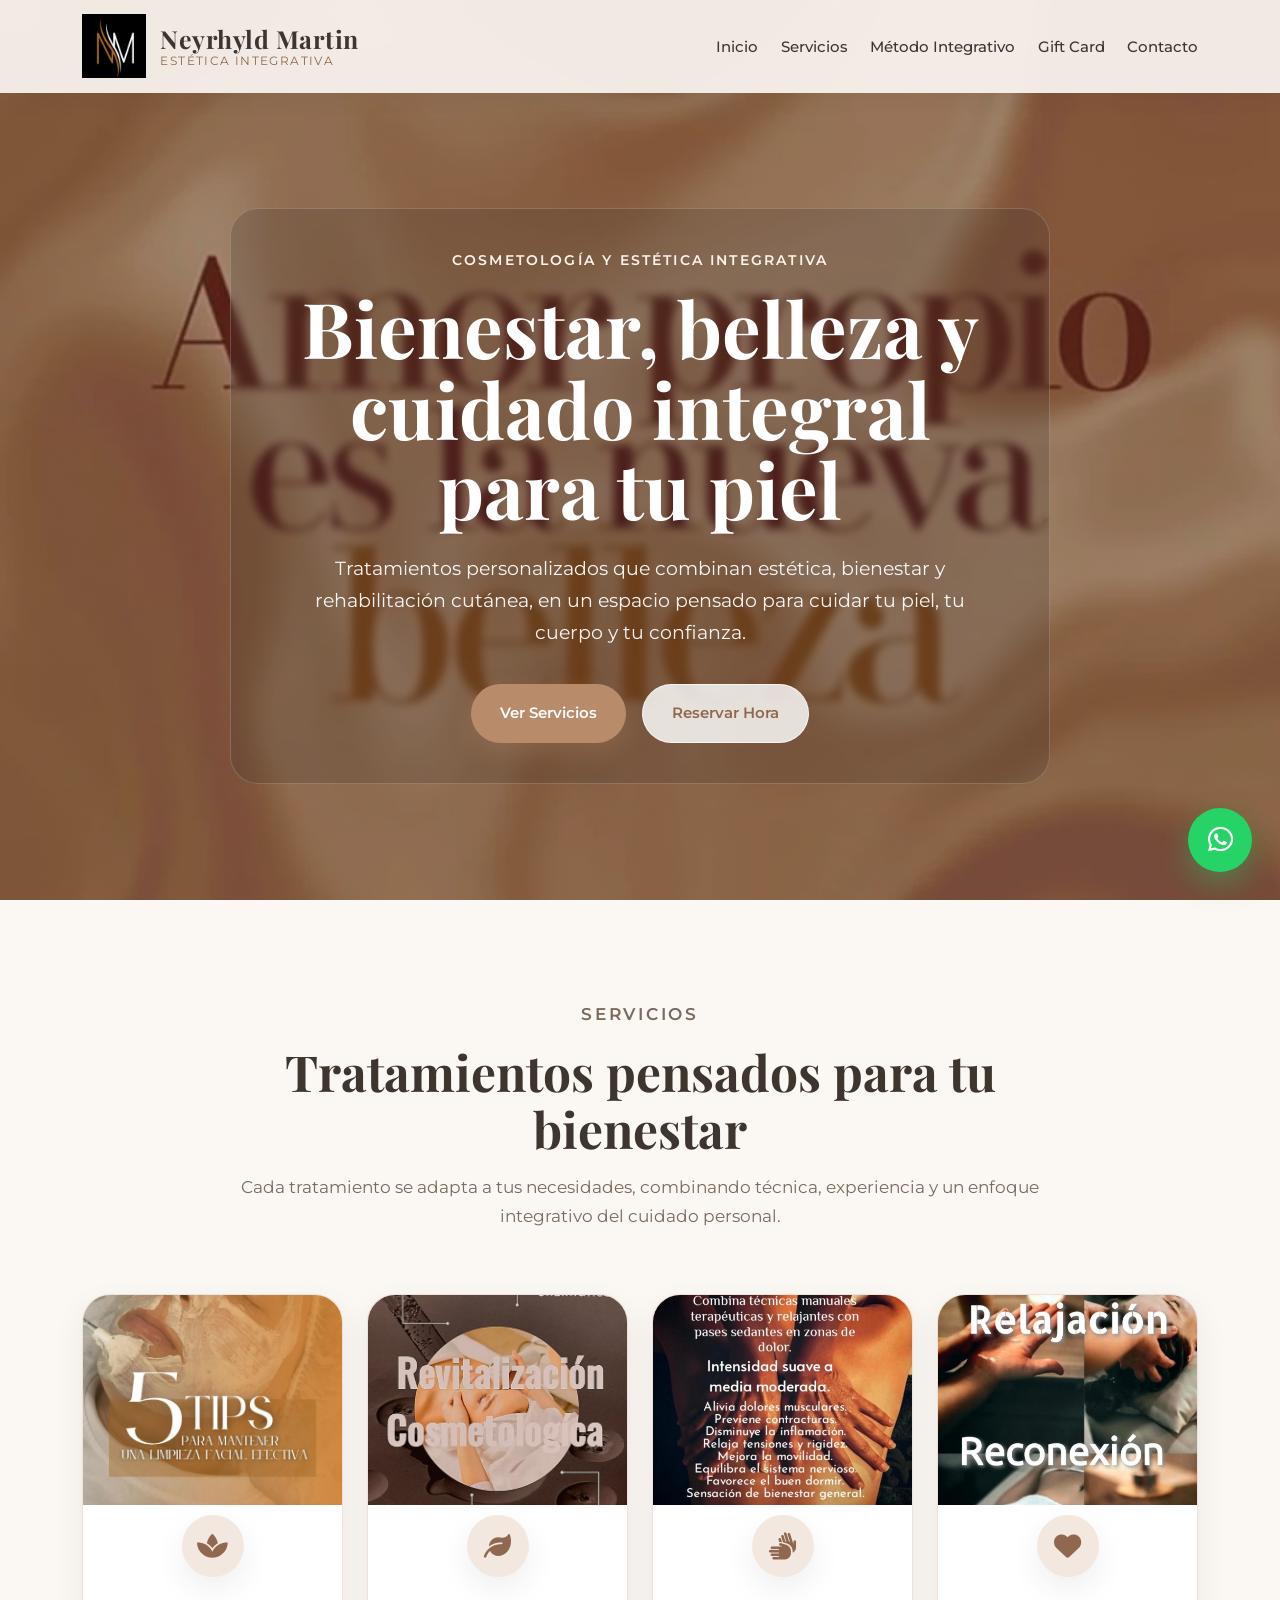
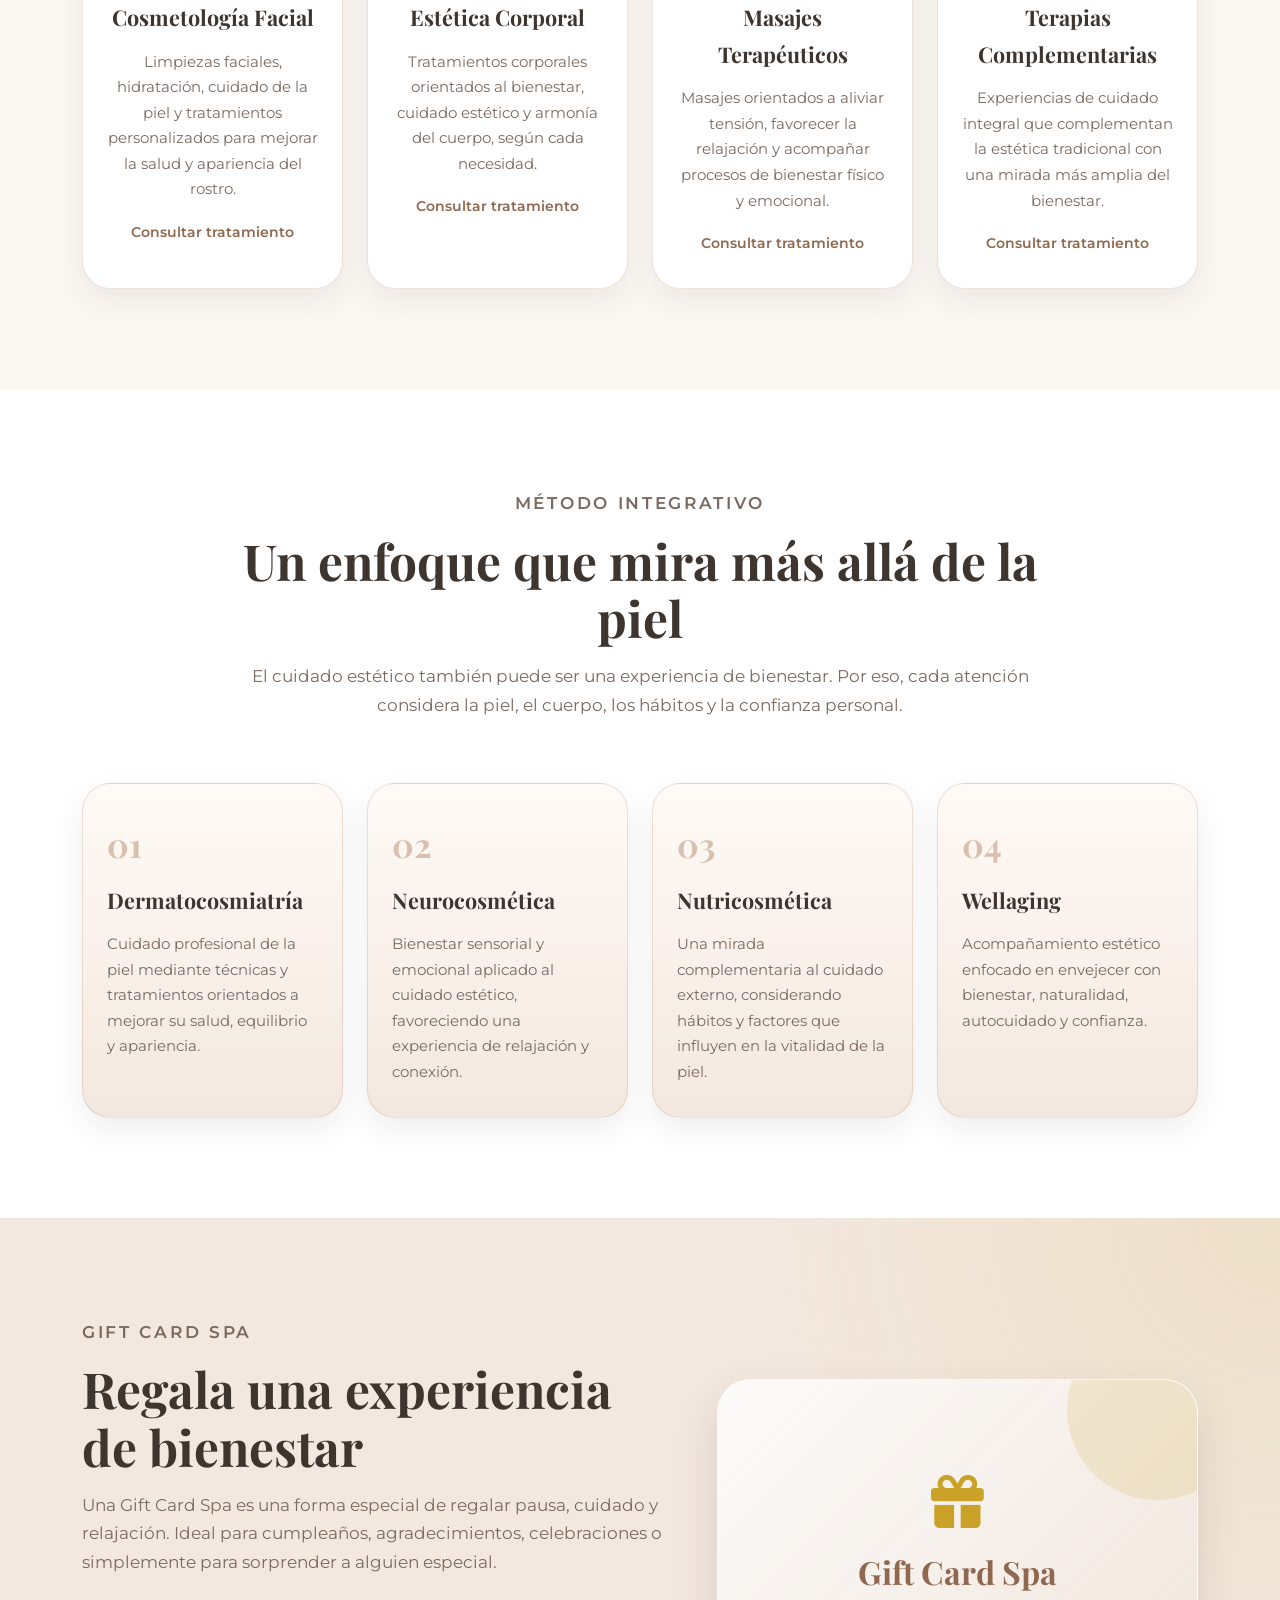
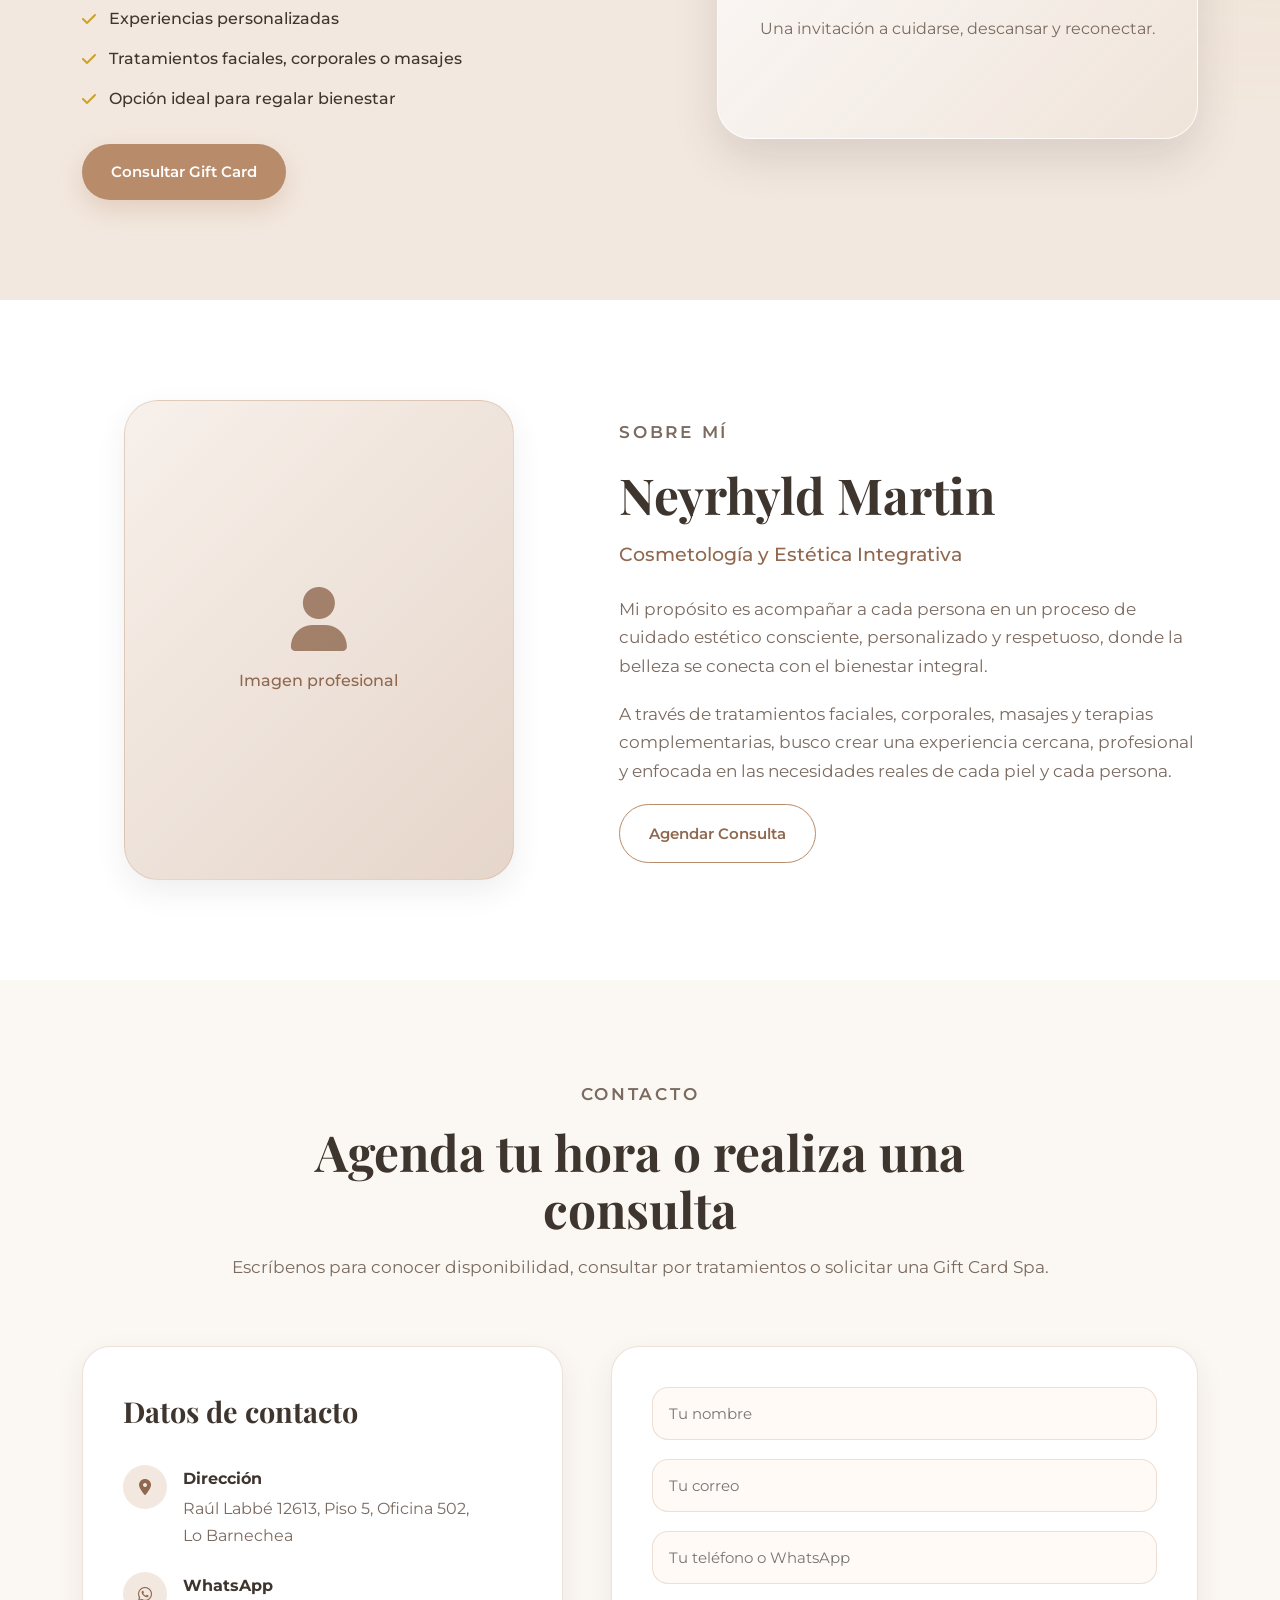
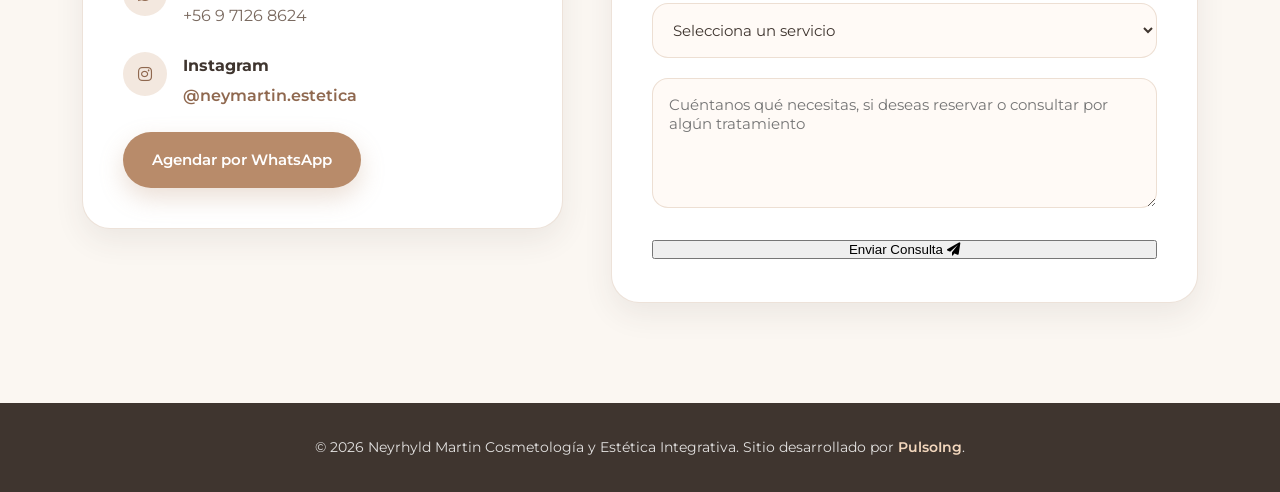
==== index.html @ 0290ddaa "Primera versión landing Neyrhyld Martin" ====
<!DOCTYPE html>
<html lang="es">

<head>
    <meta charset="UTF-8">
    <meta name="viewport" content="width=device-width, initial-scale=1.0">
    <title>Neyrhyld Martin | Cosmetología y Estética Integrativa</title>

    <!-- SEO básico -->
    <meta name="description"
        content="Cosmetología y estética integrativa en Lo Barnechea. Tratamientos faciales, corporales, masajes terapéuticos, terapias complementarias y Gift Card Spa.">
    <meta name="keywords"
        content="cosmetología, estética integrativa, tratamientos faciales, masajes, estética corporal, spa, Lo Barnechea, Neyrhyld Martin">
    <meta name="author" content="PulsoIng">

    <!-- Estilos -->
    <link rel="stylesheet" href="styles.css">

    <!-- Iconos Font Awesome -->
    <link href="https://cdnjs.cloudflare.com/ajax/libs/font-awesome/6.0.0/css/all.min.css" rel="stylesheet">

    <!-- Tipografías sugeridas -->
    <link
        href="https://fonts.googleapis.com/css2?family=Playfair+Display:wght@500;600;700&family=Montserrat:wght@300;400;500;600&display=swap"
        rel="stylesheet">
</head>

<body>

    <!-- HEADER / NAVEGACIÓN -->
    <header class="header">
        <nav class="navbar">
            <div class="nav-container">

                <div class="logo">
                    <a href="#inicio" class="logo-link" aria-label="Inicio Neyrhyld Martin">
                        <img src="assets/logo_neymartin_estetica.png"
                            alt="Neyrhyld Martin Cosmetología y Estética Integrativa" class="logo-img">

                        <div class="brand-text">
                            <span class="brand-name">Neyrhyld Martin</span>
                            <span class="brand-subtitle">Estética Integrativa</span>
                        </div>
                    </a>
                </div>

                <ul class="nav-menu">
                    <li><a href="#inicio">Inicio</a></li>
                    <li><a href="#servicios">Servicios</a></li>
                    <li><a href="#metodo">Método Integrativo</a></li>
                    <li><a href="#gift-card">Gift Card</a></li>
                    <li><a href="#contacto">Contacto</a></li>
                </ul>

                <div class="hamburger" aria-label="Abrir menú de navegación">
                    <span></span>
                    <span></span>
                    <span></span>
                </div>

            </div>
        </nav>
    </header>

    <!-- WHATSAPP FLOAT -->
    <div class="whatsapp-float">
        <a href="https://wa.me/56971268624?text=Hola%20Neyrhyld%2C%20quiero%20consultar%20por%20un%20tratamiento%20o%20reserva"
            target="_blank" aria-label="Contactar por WhatsApp">
            <i class="fab fa-whatsapp"></i>
        </a>
    </div>

    <!-- HERO / INICIO -->
    <section id="inicio" class="hero">
        <div class="hero-overlay">
            <div class="hero-container">

                <div class="hero-content">
                    <p class="hero-kicker">Cosmetología y Estética Integrativa</p>

                    <h1>Bienestar, belleza y cuidado integral para tu piel</h1>

                    <p class="hero-description">
                        Tratamientos personalizados que combinan estética, bienestar y rehabilitación cutánea,
                        en un espacio pensado para cuidar tu piel, tu cuerpo y tu confianza.
                    </p>

                    <div class="hero-actions">
                        <a href="#servicios" class="btn btn-primary">Ver Servicios</a>
                        <a href="#contacto" class="btn btn-secondary">Reservar Hora</a>
                    </div>
                </div>

            </div>
        </div>
    </section>

    <!-- SERVICIOS -->
    <section id="servicios" class="servicios">
        <div class="container">

            <div class="section-header">
                <p class="section-kicker">Servicios</p>
                <h2>Tratamientos pensados para tu bienestar</h2>
                <p>
                    Cada tratamiento se adapta a tus necesidades, combinando técnica, experiencia y un enfoque
                    integrativo del cuidado personal.
                </p>
            </div>

            <div class="servicios-grid">

                <article class="servicio-card">
                    <div class="servicio-img">
                        <img src="assets/limpieza_facial_1.jpg" alt="Tratamiento de cosmetología facial">
                    </div>
                    <div class="servicio-content">
                        <i class="fas fa-spa"></i>
                        <h3>Cosmetología Facial</h3>
                        <p>
                            Limpiezas faciales, hidratación, cuidado de la piel y tratamientos personalizados para
                            mejorar
                            la salud y apariencia del rostro.
                        </p>
                        <a href="#contacto" class="card-link">Consultar tratamiento</a>
                    </div>
                </article>

                <article class="servicio-card">
                    <div class="servicio-img">
                        <img src="assets/revitalizacion_cosmetologica.jpg"
                            alt="Tratamiento de estética corporal y revitalización">
                    </div>
                    <div class="servicio-content">
                        <i class="fas fa-leaf"></i>
                        <h3>Estética Corporal</h3>
                        <p>
                            Tratamientos corporales orientados al bienestar, cuidado estético y armonía del cuerpo,
                            según cada necesidad.
                        </p>
                        <a href="#contacto" class="card-link">Consultar tratamiento</a>
                    </div>
                </article>

                <article class="servicio-card">
                    <div class="servicio-img">
                        <img src="assets/masaje_terapeutico.jpg" alt="Masaje terapéutico para relajación y bienestar">
                    </div>
                    <div class="servicio-content">
                        <i class="fas fa-hands"></i>
                        <h3>Masajes Terapéuticos</h3>
                        <p>
                            Masajes orientados a aliviar tensión, favorecer la relajación y acompañar procesos de
                            bienestar
                            físico y emocional.
                        </p>
                        <a href="#contacto" class="card-link">Consultar tratamiento</a>
                    </div>
                </article>

                <article class="servicio-card">
                    <div class="servicio-img">
                        <img src="assets/relajacion.jpg" alt="Terapias complementarias de relajación y bienestar">
                    </div>
                    <div class="servicio-content">
                        <i class="fas fa-heart"></i>
                        <h3>Terapias Complementarias</h3>
                        <p>
                            Experiencias de cuidado integral que complementan la estética tradicional con una mirada más
                            amplia del bienestar.
                        </p>
                        <a href="#contacto" class="card-link">Consultar tratamiento</a>
                    </div>
                </article>

            </div>
        </div>
    </section>

    <!-- MÉTODO INTEGRATIVO -->
    <section id="metodo" class="metodo">
        <div class="container">

            <div class="section-header">
                <p class="section-kicker">Método Integrativo</p>
                <h2>Un enfoque que mira más allá de la piel</h2>
                <p>
                    El cuidado estético también puede ser una experiencia de bienestar. Por eso, cada atención considera
                    la piel, el cuerpo, los hábitos y la confianza personal.
                </p>
            </div>

            <div class="metodo-grid">

                <div class="metodo-card">
                    <span>01</span>
                    <h3>Dermatocosmiatría</h3>
                    <p>
                        Cuidado profesional de la piel mediante técnicas y tratamientos orientados a mejorar su salud,
                        equilibrio y apariencia.
                    </p>
                </div>

                <div class="metodo-card">
                    <span>02</span>
                    <h3>Neurocosmética</h3>
                    <p>
                        Bienestar sensorial y emocional aplicado al cuidado estético, favoreciendo una experiencia de
                        relajación y conexión.
                    </p>
                </div>

                <div class="metodo-card">
                    <span>03</span>
                    <h3>Nutricosmética</h3>
                    <p>
                        Una mirada complementaria al cuidado externo, considerando hábitos y factores que influyen en la
                        vitalidad de la piel.
                    </p>
                </div>

                <div class="metodo-card">
                    <span>04</span>
                    <h3>Wellaging</h3>
                    <p>
                        Acompañamiento estético enfocado en envejecer con bienestar, naturalidad, autocuidado y
                        confianza.
                    </p>
                </div>

            </div>
        </div>
    </section>

    <!-- GIFT CARD SPA -->
    <section id="gift-card" class="gift-card">
        <div class="container">
            <div class="gift-card-content">

                <div class="gift-card-text">
                    <p class="section-kicker">Gift Card Spa</p>
                    <h2>Regala una experiencia de bienestar</h2>
                    <p>
                        Una Gift Card Spa es una forma especial de regalar pausa, cuidado y relajación. Ideal para
                        cumpleaños, agradecimientos, celebraciones o simplemente para sorprender a alguien especial.
                    </p>

                    <ul class="gift-list">
                        <li><i class="fas fa-check"></i> Experiencias personalizadas</li>
                        <li><i class="fas fa-check"></i> Tratamientos faciales, corporales o masajes</li>
                        <li><i class="fas fa-check"></i> Opción ideal para regalar bienestar</li>
                    </ul>

                    <a href="#contacto" class="btn btn-primary">Consultar Gift Card</a>
                </div>

                <div class="gift-card-box">
                    <i class="fas fa-gift"></i>
                    <h3>Gift Card Spa</h3>
                    <p>Una invitación a cuidarse, descansar y reconectar.</p>
                </div>

            </div>
        </div>
    </section>

    <!-- SOBRE NEYRHYLD MARTIN -->
    <section id="sobre-mi" class="sobre-mi">
        <div class="container">
            <div class="sobre-mi-content">

                <div class="sobre-mi-image">
                    <div class="image-placeholder">
                        <i class="fas fa-user"></i>
                        <p>Imagen profesional</p>
                    </div>
                </div>

                <div class="sobre-mi-text">
                    <p class="section-kicker">Sobre mí</p>
                    <h2>Neyrhyld Martin</h2>
                    <h3>Cosmetología y Estética Integrativa</h3>

                    <p>
                        Mi propósito es acompañar a cada persona en un proceso de cuidado estético consciente,
                        personalizado y respetuoso, donde la belleza se conecta con el bienestar integral.
                    </p>

                    <p>
                        A través de tratamientos faciales, corporales, masajes y terapias complementarias, busco crear
                        una experiencia cercana, profesional y enfocada en las necesidades reales de cada piel y cada
                        persona.
                    </p>

                    <a href="#contacto" class="btn btn-secondary-dark">Agendar Consulta</a>
                </div>

            </div>
        </div>
    </section>

    <!-- CONTACTO / RESERVA -->
    <section id="contacto" class="contacto">
        <div class="container">

            <div class="section-header">
                <p class="section-kicker">Contacto</p>
                <h2>Agenda tu hora o realiza una consulta</h2>
                <p>
                    Escríbenos para conocer disponibilidad, consultar por tratamientos o solicitar una Gift Card Spa.
                </p>
            </div>

            <div class="contacto-content">

                <div class="contacto-info">
                    <h3>Datos de contacto</h3>

                    <div class="contacto-item">
                        <i class="fas fa-map-marker-alt"></i>
                        <div>
                            <strong>Dirección</strong>
                            <p>Raúl Labbé 12613, Piso 5, Oficina 502,</p>
                            <p>Lo Barnechea</p>
                        </div>
                    </div>

                    <div class="contacto-item">
                        <i class="fab fa-whatsapp"></i>
                        <div>
                            <strong>WhatsApp</strong>
                            <p>+56 9 7126 8624</p>
                        </div>
                    </div>

                    <div class="contacto-item">
                        <i class="fab fa-instagram"></i>
                        <div>
                            <strong>Instagram</strong>
                            <p>
                                <a href="https://www.instagram.com/neymartin.estetica?igsh=MWs4MjF6d3pyNDd2bA=="
                                    target="_blank">
                                    @neymartin.estetica
                                </a>
                            </p>
                        </div>
                    </div>

                    <a href="https://wa.me/56971268624?text=Hola%20Neyrhyld%2C%20quiero%20agendar%20una%20hora"
                        target="_blank" class="btn btn-primary">
                        Agendar por WhatsApp
                    </a>
                </div>

                <form class="contacto-form" id="contactForm">
                    <input type="text" id="nombre" placeholder="Tu nombre" required>
                    <input type="email" id="email" placeholder="Tu correo" required>
                    <input type="tel" id="telefono" placeholder="Tu teléfono o WhatsApp">

                    <select id="servicio" required>
                        <option value="">Selecciona un servicio</option>
                        <option value="Cosmetología facial">Cosmetología facial</option>
                        <option value="Estética corporal">Estética corporal</option>
                        <option value="Masaje terapéutico">Masaje terapéutico</option>
                        <option value="Terapia complementaria">Terapia complementaria</option>
                        <option value="Gift Card Spa">Gift Card Spa</option>
                        <option value="Consulta general">Consulta general</option>
                    </select>

                    <textarea id="mensaje" rows="5"
                        placeholder="Cuéntanos qué necesitas, si deseas reservar o consultar por algún tratamiento"
                        required></textarea>

                    <button type="submit" id="submitBtn">
                        Enviar Consulta <i class="fas fa-paper-plane"></i>
                    </button>
                </form>

            </div>
        </div>
    </section>

    <!-- FOOTER -->
    <footer class="footer">
        <div class="container">
            <p>
                &copy; 2026 Neyrhyld Martin Cosmetología y Estética Integrativa.
                Sitio desarrollado por <a href="https://pulsoing.cl">PulsoIng</a>.
            </p>
        </div>
    </footer>

    <!-- SCRIPT PRINCIPAL -->
    <script src="script.js"></script>

</body>

</html>
---- styles.css ----
/* =========================================================
   NEYRHYLD MARTIN - STYLES.CSS
   Cosmetología y Estética Integrativa
   ========================================================= */

/* RESET Y VARIABLES */
* {
    margin: 0;
    padding: 0;
    box-sizing: border-box;
}

:root {
    --color-primary: #b88b6a;
    --color-primary-dark: #8f684f;
    --color-secondary: #d8bfae;
    --color-accent: #c9a227;
    --color-sage: #9aaa8c;
    --color-bg: #fbf7f2;
    --color-bg-soft: #f3e8df;
    --color-white: #ffffff;
    --color-text: #3f352f;
    --color-text-light: #7a6a60;
    --color-border: rgba(184, 139, 106, 0.25);
    --color-whatsapp: #25D366;

    --font-title: 'Playfair Display', serif;
    --font-body: 'Montserrat', sans-serif;

    --shadow-soft: 0 12px 30px rgba(63, 53, 47, 0.08);
    --shadow-hover: 0 20px 45px rgba(63, 53, 47, 0.14);

    --radius-md: 18px;
    --radius-lg: 28px;
}

/* BASE */
html {
    scroll-behavior: smooth;
}

body {
    font-family: var(--font-body);
    color: var(--color-text);
    background: var(--color-bg);
    line-height: 1.7;
}

img {
    max-width: 100%;
    display: block;
}

a {
    text-decoration: none;
}

.container {
    max-width: 1180px;
    margin: 0 auto;
    padding: 0 2rem;
}

/* =========================================================
   BOTONES
   ========================================================= */

.btn {
    display: inline-flex;
    align-items: center;
    justify-content: center;
    gap: 0.5rem;
    padding: 0.95rem 1.8rem;
    border-radius: 999px;
    font-weight: 600;
    font-size: 0.95rem;
    transition: transform 0.3s ease, box-shadow 0.3s ease, background 0.3s ease;
    border: none;
    cursor: pointer;
}

.btn-primary {
    background: var(--color-primary);
    color: var(--color-white);
    box-shadow: 0 10px 24px rgba(184, 139, 106, 0.28);
}

.btn-primary:hover {
    background: var(--color-primary-dark);
    transform: translateY(-3px);
    box-shadow: 0 16px 35px rgba(184, 139, 106, 0.38);
}

.btn-secondary {
    background: rgba(255, 255, 255, 0.82);
    color: var(--color-primary-dark);
    border: 1px solid rgba(255, 255, 255, 0.7);
}

.btn-secondary:hover {
    background: var(--color-white);
    transform: translateY(-3px);
}

.btn-secondary-dark {
    background: transparent;
    color: var(--color-primary-dark);
    border: 1px solid var(--color-primary);
}

.btn-secondary-dark:hover {
    background: var(--color-primary);
    color: var(--color-white);
    transform: translateY(-3px);
}

/* =========================================================
   HEADER / NAV
   ========================================================= */

.header {
    position: fixed;
    top: 0;
    width: 100%;
    z-index: 1000;
    background: rgba(251, 247, 242, 0.92);
    backdrop-filter: blur(12px);
    box-shadow: 0 4px 20px rgba(63, 53, 47, 0.08);
}

.navbar {
    padding: 0.9rem 0;
}

.nav-container {
    max-width: 1180px;
    margin: 0 auto;
    padding: 0 2rem;
    display: flex;
    align-items: center;
    justify-content: space-between;
    gap: 2rem;
}

.logo-link {
    display: flex;
    align-items: center;
    gap: 0.9rem;
}

.logo-img {
    height: 64px;
    width: auto;
    object-fit: contain;
    transition: transform 0.3s ease, filter 0.3s ease;
}

.logo-img:hover {
    transform: scale(1.03);
    filter: drop-shadow(0 6px 14px rgba(63, 53, 47, 0.12));
}

.brand-text {
    display: flex;
    flex-direction: column;
    line-height: 1.1;
}

.brand-name {
    font-family: var(--font-title);
    font-size: 1.55rem;
    font-weight: 700;
    color: var(--color-text);
    letter-spacing: 0.02em;
}

.brand-subtitle {
    font-family: var(--font-body);
    font-size: 0.72rem;
    color: var(--color-primary-dark);
    text-transform: uppercase;
    letter-spacing: 0.12em;
    margin-top: 0.2rem;
}

.nav-menu {
    display: flex;
    align-items: center;
    list-style: none;
    gap: 1.4rem;
}

.nav-menu a {
    color: var(--color-text);
    font-size: 0.92rem;
    font-weight: 500;
    transition: color 0.3s ease;
}

.nav-menu a:hover {
    color: var(--color-primary);
}

.hamburger {
    display: none;
    flex-direction: column;
    cursor: pointer;
    gap: 5px;
}

.hamburger span {
    width: 26px;
    height: 3px;
    background: var(--color-text);
    border-radius: 999px;
    transition: 0.3s ease;
}

/* =========================================================
   WHATSAPP FLOAT
   ========================================================= */

.whatsapp-float {
    position: fixed;
    right: 28px;
    bottom: 28px;
    z-index: 1001;
}

.whatsapp-float a {
    width: 64px;
    height: 64px;
    background: var(--color-whatsapp);
    color: var(--color-white);
    border-radius: 50%;
    display: flex;
    align-items: center;
    justify-content: center;
    box-shadow: 0 12px 28px rgba(37, 211, 102, 0.35);
    font-size: 1.8rem;
    animation: pulse 2.2s infinite;
    transition: transform 0.3s ease, box-shadow 0.3s ease;
}

.whatsapp-float a:hover {
    transform: scale(1.08);
    box-shadow: 0 18px 38px rgba(37, 211, 102, 0.48);
}

/* =========================================================
   HERO
   ========================================================= */

.hero {
    min-height: 100vh;
    background:
        linear-gradient(rgba(63, 53, 47, 0.48), rgba(63, 53, 47, 0.48)),
        url("assets/amor_propio.jpg");
    background-size: cover;
    background-position: center;
    background-repeat: no-repeat;
    display: flex;
    align-items: center;
    padding-top: 92px;
}

.hero-overlay {
    width: 100%;
}

.hero-container {
    max-width: 1180px;
    margin: 0 auto;
    padding: 0 2rem;
    min-height: calc(100vh - 92px);
    display: flex;
    align-items: center;
    justify-content: center;
    text-align: center;
}

.hero-content {
    max-width: 820px;
    color: var(--color-white);
    background: rgba(63, 53, 47, 0.22);
    backdrop-filter: blur(4px);
    padding: 2.5rem;
    border-radius: var(--radius-lg);
    border: 1px solid rgba(255, 255, 255, 0.18);
}

.hero-kicker,
.section-kicker {
    font-size: 0.85rem;
    text-transform: uppercase;
    letter-spacing: 0.16em;
    color: var(--color-primary-dark);
    font-weight: 600;
    margin-bottom: 0.9rem;
}

.hero-kicker {
    color: #fff3eb;
}

.hero h1 {
    font-family: var(--font-title);
    font-size: clamp(2.7rem, 6vw, 5.2rem);
    line-height: 1.05;
    margin-bottom: 1.5rem;
}

.hero-description {
    font-size: 1.18rem;
    max-width: 700px;
    margin: 0 auto 2.2rem;
    color: rgba(255, 255, 255, 0.94);
}

.hero-actions {
    display: flex;
    justify-content: center;
    gap: 1rem;
    flex-wrap: wrap;
}

/* =========================================================
   SECCIONES GENERALES
   ========================================================= */

section {
    scroll-margin-top: 95px;
}

.section-header {
    max-width: 820px;
    margin: 0 auto 4rem;
    text-align: center;
}

.section-header h2,
.gift-card-text h2,
.sobre-mi-text h2,
.contacto h2 {
    font-family: var(--font-title);
    font-size: clamp(2rem, 4vw, 3.1rem);
    line-height: 1.15;
    color: var(--color-text);
    margin-bottom: 1rem;
}

.section-header p,
.gift-card-text p,
.sobre-mi-text p {
    color: var(--color-text-light);
    font-size: 1.05rem;
}

/* =========================================================
   SERVICIOS
   ========================================================= */

.servicios {
    padding: 100px 0;
    background: var(--color-bg);
}

.servicios-grid {
    display: grid;
    grid-template-columns: repeat(4, 1fr);
    gap: 1.5rem;
}

.servicio-card {
    background: var(--color-white);
    border: 1px solid var(--color-border);
    border-radius: var(--radius-lg);
    box-shadow: var(--shadow-soft);
    text-align: center;
    transition: transform 0.3s ease, box-shadow 0.3s ease;
    overflow: hidden;
}

.servicio-card:hover {
    transform: translateY(-8px);
    box-shadow: var(--shadow-hover);
}

.servicio-img {
    width: 100%;
    height: 210px;
    overflow: hidden;
}

.servicio-img img {
    width: 100%;
    height: 100%;
    object-fit: cover;
    transition: transform 0.5s ease;
}

.servicio-card:nth-child(4) .servicio-img img {
    object-position: center top;
}

.servicio-card:hover .servicio-img img {
    transform: scale(1.06);
}

.servicio-content {
    padding: 2rem 1.5rem;
}

.servicio-card i {
    width: 62px;
    height: 62px;
    border-radius: 50%;
    background: var(--color-bg-soft);
    color: var(--color-primary-dark);
    display: inline-flex;
    align-items: center;
    justify-content: center;
    font-size: 1.7rem;
    margin-bottom: 1.4rem;
    margin-top: -3.4rem;
    position: relative;
    z-index: 2;
    box-shadow: var(--shadow-soft);
}

.servicio-card h3 {
    font-family: var(--font-title);
    font-size: 1.35rem;
    margin-bottom: 0.8rem;
    color: var(--color-text);
}

.servicio-card p {
    color: var(--color-text-light);
    font-size: 0.94rem;
    margin-bottom: 1rem;
}

.card-link {
    color: var(--color-primary-dark);
    font-weight: 600;
    font-size: 0.9rem;
    border-bottom: 1px solid transparent;
    transition: border-color 0.3s ease;
}

.card-link:hover {
    border-color: var(--color-primary-dark);
}

/* =========================================================
   MÉTODO INTEGRATIVO
   ========================================================= */

.metodo {
    padding: 100px 0;
    background: var(--color-white);
}

.metodo-grid {
    display: grid;
    grid-template-columns: repeat(4, 1fr);
    gap: 1.5rem;
}

.metodo-card {
    padding: 2rem 1.5rem;
    border-radius: var(--radius-lg);
    background: linear-gradient(180deg, #fffaf6 0%, #f3e8df 100%);
    border: 1px solid var(--color-border);
    box-shadow: var(--shadow-soft);
    transition: transform 0.3s ease, box-shadow 0.3s ease;
}

.metodo-card:hover {
    transform: translateY(-8px);
    box-shadow: var(--shadow-hover);
}

.metodo-card span {
    font-family: var(--font-title);
    font-size: 2.1rem;
    color: var(--color-secondary);
    font-weight: 700;
}

.metodo-card h3 {
    font-family: var(--font-title);
    font-size: 1.35rem;
    color: var(--color-text);
    margin: 0.5rem 0 0.8rem;
}

.metodo-card p {
    color: var(--color-text-light);
    font-size: 0.94rem;
}

/* =========================================================
   GIFT CARD
   ========================================================= */

.gift-card {
    padding: 100px 0;
    background:
        radial-gradient(circle at top right, rgba(201, 162, 39, 0.12), transparent 35%),
        var(--color-bg-soft);
}

.gift-card-content {
    display: grid;
    grid-template-columns: 1.1fr 0.9fr;
    gap: 3rem;
    align-items: center;
}

.gift-card-text {
    max-width: 650px;
}

.gift-list {
    list-style: none;
    margin: 1.8rem 0 2rem;
}

.gift-list li {
    display: flex;
    align-items: center;
    gap: 0.8rem;
    color: var(--color-text);
    margin-bottom: 0.8rem;
    font-weight: 500;
}

.gift-list i {
    color: var(--color-accent);
}

.gift-card-box {
    min-height: 360px;
    border-radius: 34px;
    background:
        linear-gradient(135deg, rgba(255, 255, 255, 0.92), rgba(251, 247, 242, 0.82)),
        linear-gradient(135deg, #d8bfae, #b88b6a);
    border: 1px solid rgba(255, 255, 255, 0.8);
    box-shadow: var(--shadow-hover);
    display: flex;
    flex-direction: column;
    justify-content: center;
    align-items: center;
    gap: 1rem;
    text-align: center;
    padding: 2.5rem;
    position: relative;
    overflow: hidden;
}

.gift-card-box::before {
    content: "";
    position: absolute;
    width: 180px;
    height: 180px;
    background: rgba(201, 162, 39, 0.16);
    border-radius: 50%;
    top: -60px;
    right: -50px;
}

.gift-card-box i {
    font-size: 3.3rem;
    color: var(--color-accent);
    z-index: 1;
}

.gift-card-box h3 {
    font-family: var(--font-title);
    font-size: 2rem;
    color: var(--color-primary-dark);
    z-index: 1;
}

.gift-card-box p {
    color: var(--color-text-light);
    z-index: 1;
}

/* =========================================================
   SOBRE MÍ
   ========================================================= */

.sobre-mi {
    padding: 100px 0;
    background: var(--color-white);
}

.sobre-mi-content {
    display: grid;
    grid-template-columns: 0.9fr 1.1fr;
    gap: 4rem;
    align-items: center;
}

.sobre-mi-image {
    display: flex;
    justify-content: center;
}

.image-placeholder {
    width: 100%;
    max-width: 390px;
    min-height: 480px;
    border-radius: 34px;
    background:
        linear-gradient(rgba(255, 255, 255, 0.35), rgba(255, 255, 255, 0.35)),
        linear-gradient(135deg, #f3e8df, #d8bfae);
    border: 1px solid var(--color-border);
    box-shadow: var(--shadow-soft);
    display: flex;
    flex-direction: column;
    align-items: center;
    justify-content: center;
    color: var(--color-primary-dark);
    text-align: center;
}

.image-placeholder i {
    font-size: 4rem;
    margin-bottom: 1rem;
    opacity: 0.8;
}

.image-placeholder p {
    color: var(--color-primary-dark);
    font-weight: 500;
}

.sobre-mi-text h3 {
    color: var(--color-primary-dark);
    font-weight: 500;
    margin-bottom: 1.5rem;
}

.sobre-mi-text p {
    margin-bottom: 1.2rem;
}

/* =========================================================
   CONTACTO
   ========================================================= */

.contacto {
    padding: 100px 0;
    background: var(--color-bg);
}

.contacto-content {
    display: grid;
    grid-template-columns: 0.9fr 1.1fr;
    gap: 3rem;
    align-items: start;
}

.contacto-info,
.contacto-form {
    background: var(--color-white);
    border-radius: var(--radius-lg);
    border: 1px solid var(--color-border);
    box-shadow: var(--shadow-soft);
    padding: 2.5rem;
}

.contacto-info h3 {
    font-family: var(--font-title);
    font-size: 1.8rem;
    color: var(--color-text);
    margin-bottom: 1.8rem;
}

.contacto-item {
    display: flex;
    gap: 1rem;
    margin-bottom: 1.4rem;
}

.contacto-item a {
    color: var(--color-primary-dark);
    font-weight: 600;
    transition: color 0.3s ease;
}

.contacto-item a:hover {
    color: var(--color-primary);
}

.contacto-item i {
    width: 44px;
    height: 44px;
    background: var(--color-bg-soft);
    color: var(--color-primary-dark);
    border-radius: 50%;
    display: inline-flex;
    align-items: center;
    justify-content: center;
    flex-shrink: 0;
}

.contacto-item strong {
    display: block;
    color: var(--color-text);
    margin-bottom: 0.2rem;
}

.contacto-item p {
    color: var(--color-text-light);
}

.contacto-form input,
.contacto-form select,
.contacto-form textarea {
    width: 100%;
    padding: 1rem;
    margin-bottom: 1.2rem;
    border: 1px solid var(--color-border);
    border-radius: 16px;
    background: #fffaf6;
    color: var(--color-text);
    font-family: var(--font-body);
    font-size: 0.95rem;
    outline: none;
    transition: border-color 0.3s ease, box-shadow 0.3s ease;
}

.contacto-form input:focus,
.contacto-form select:focus,
.contacto-form textarea:focus {
    border-color: var(--color-primary);
    box-shadow: 0 0 0 4px rgba(184, 139, 106, 0.12);
}

.contacto-form textarea {
    resize: vertical;
    min-height: 130px;
}

.contacto-form button {
    width: 100%;
}

/* =========================================================
   FOOTER
   ========================================================= */

.footer {
    background: var(--color-text);
    color: rgba(255, 255, 255, 0.85);
    text-align: center;
    padding: 2rem 0;
    font-size: 0.9rem;
}

.footer a {
    color: #f3d7bd;
    font-weight: 600;
}

.footer a:hover {
    color: var(--color-white);
}

/* =========================================================
   ANIMACIONES
   ========================================================= */

@keyframes pulse {
    0% {
        transform: scale(1);
    }

    50% {
        transform: scale(1.06);
    }

    100% {
        transform: scale(1);
    }
}

/* =========================================================
   RESPONSIVE
   ========================================================= */

@media (max-width: 1024px) {

    .servicios-grid,
    .metodo-grid {
        grid-template-columns: repeat(2, 1fr);
    }

    .nav-menu {
        gap: 1rem;
    }

    .nav-menu a {
        font-size: 0.86rem;
    }
}

@media (max-width: 768px) {

    .hero {
        background-position: center;
    }

    .container,
    .hero-container,
    .nav-container {
        padding: 0 1rem;
    }

    .navbar {
        padding: 0.7rem 0;
    }

    .logo-img {
        height: 52px;
    }

    .brand-name {
        font-size: 1.25rem;
    }

    .brand-subtitle {
        font-size: 0.62rem;
    }

    .hamburger {
        display: flex;
    }

    .nav-menu {
        position: fixed;
        top: 72px;
        left: -100%;
        width: 100%;
        flex-direction: column;
        background: rgba(251, 247, 242, 0.98);
        backdrop-filter: blur(12px);
        padding: 2rem 0;
        box-shadow: 0 14px 28px rgba(63, 53, 47, 0.1);
        transition: left 0.3s ease;
    }

    .nav-menu.active {
        left: 0;
    }

    .nav-menu a {
        font-size: 1rem;
    }

    .hero {
        min-height: 92vh;
        padding-top: 78px;
    }

    .hero-container {
        min-height: calc(92vh - 78px);
    }

    .hero h1 {
        font-size: 2.55rem;
    }

    .hero-description {
        font-size: 1.02rem;
    }

    .hero-actions {
        flex-direction: column;
        align-items: stretch;
    }

    .btn {
        width: 100%;
    }

    .servicios,
    .metodo,
    .gift-card,
    .sobre-mi,
    .contacto {
        padding: 70px 0;
    }

    .section-header {
        margin-bottom: 3rem;
    }

    .servicios-grid,
    .metodo-grid,
    .gift-card-content,
    .sobre-mi-content,
    .contacto-content {
        grid-template-columns: 1fr;
        gap: 2rem;
    }

    .gift-card-box {
        min-height: 280px;
    }

    .image-placeholder {
        min-height: 360px;
    }

    .whatsapp-float {
        right: 20px;
        bottom: 20px;
    }

    .whatsapp-float a {
        width: 58px;
        height: 58px;
        font-size: 1.55rem;
    }
}


@media (max-width: 480px) {

    .hero-content {
        padding: 2rem 1.3rem;
    }

    .logo-img {
        height: 46px;
    }

    .brand-name {
        font-size: 1.1rem;
    }

    .brand-subtitle {
        display: none;
    }

    .hero h1 {
        font-size: 2.25rem;
    }

    .hero-kicker,
    .section-kicker {
        font-size: 0.75rem;
        letter-spacing: 0.12em;
    }

    .section-header h2,
    .gift-card-text h2,
    .sobre-mi-text h2,
    .contacto h2 {
        font-size: 2rem;
    }

    .servicio-card,
    .metodo-card,
    .contacto-info,
    .contacto-form {
        padding: 2rem 1.3rem;
    }

    .servicio-img {
        height: 190px;
    }

    .contacto-item {
        flex-direction: column;
        text-align: center;
        align-items: center;
    }

    .footer {
        padding: 1.7rem 1rem;
    }
}

/* =========================================================
   FORMULARIO / ESTADO DE ENVÍO
   ========================================================= */

@keyframes spin {
    from {
        transform: rotate(0deg);
    }

    to {
        transform: rotate(360deg);
    }
}

#submitBtn:disabled {
    cursor: not-allowed;
    opacity: 0.8;
}

#submitBtn:disabled i {
    animation: spin 1s linear infinite;
}
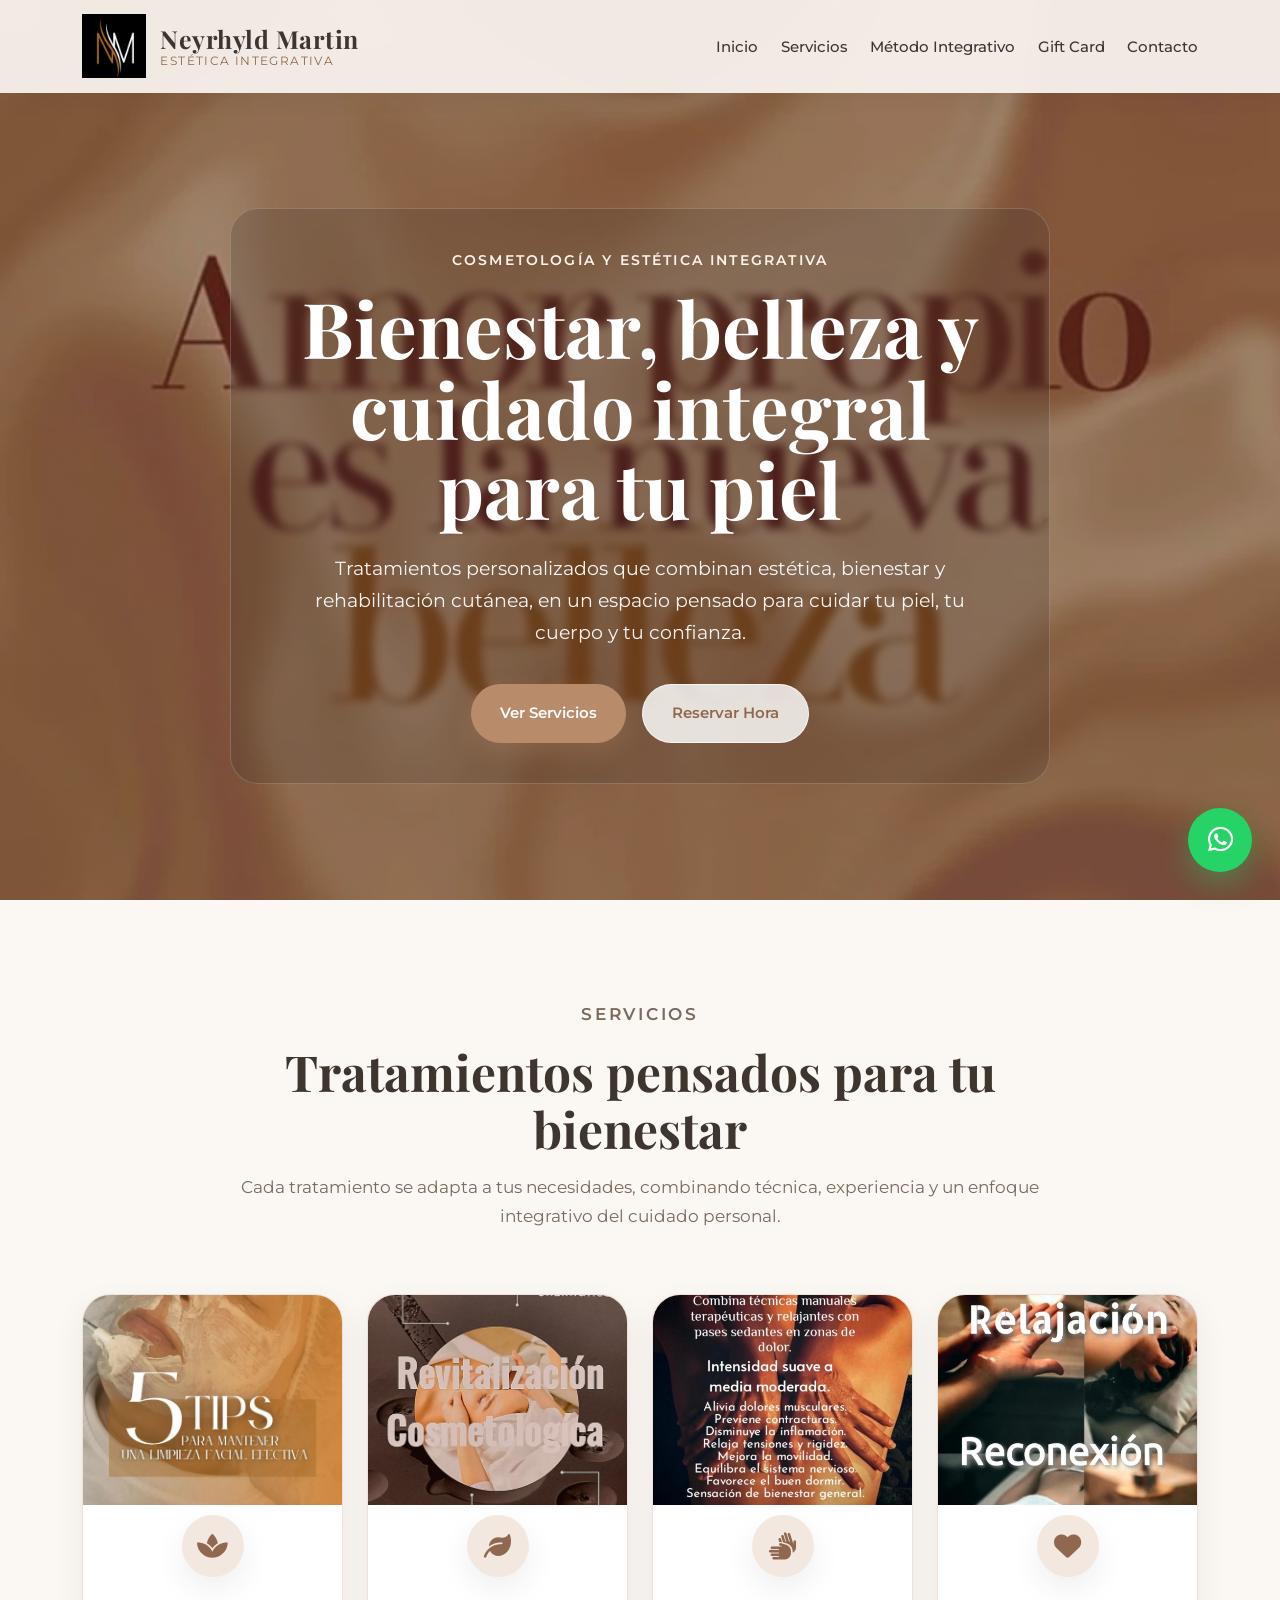
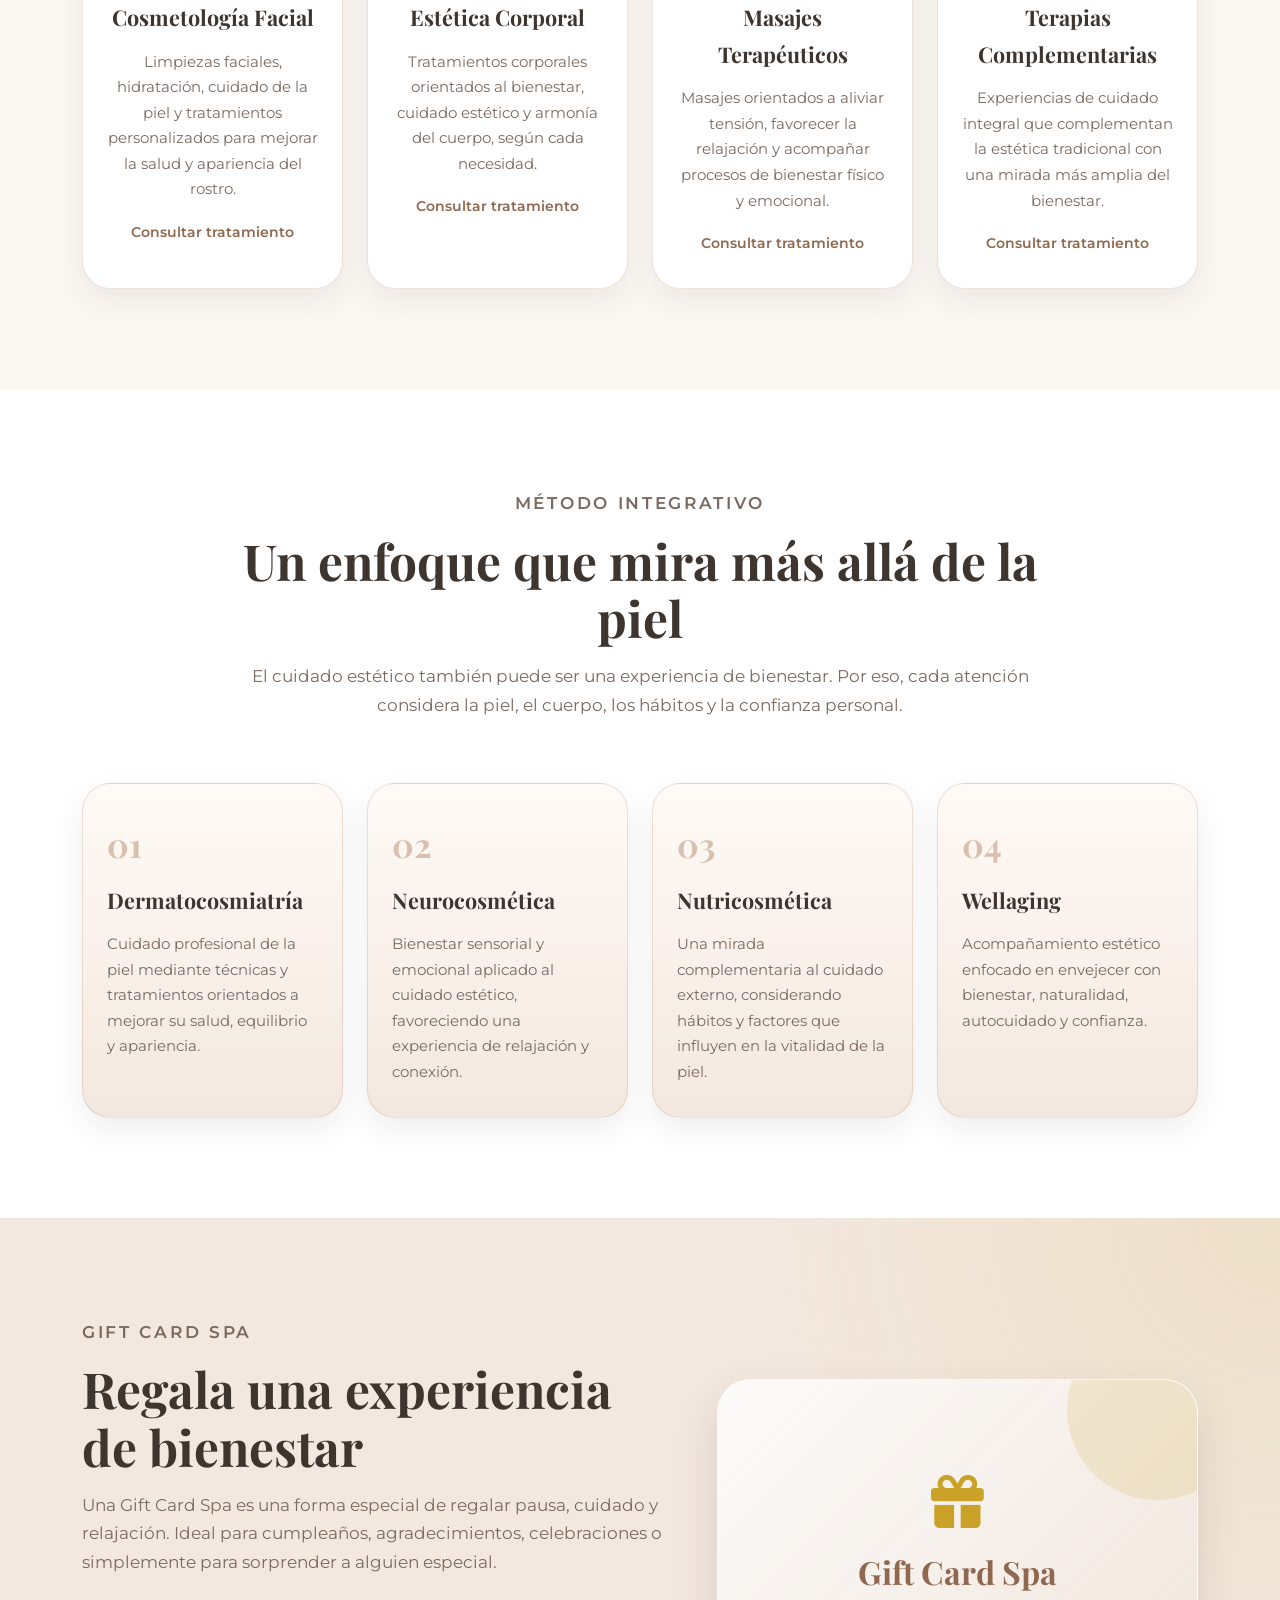
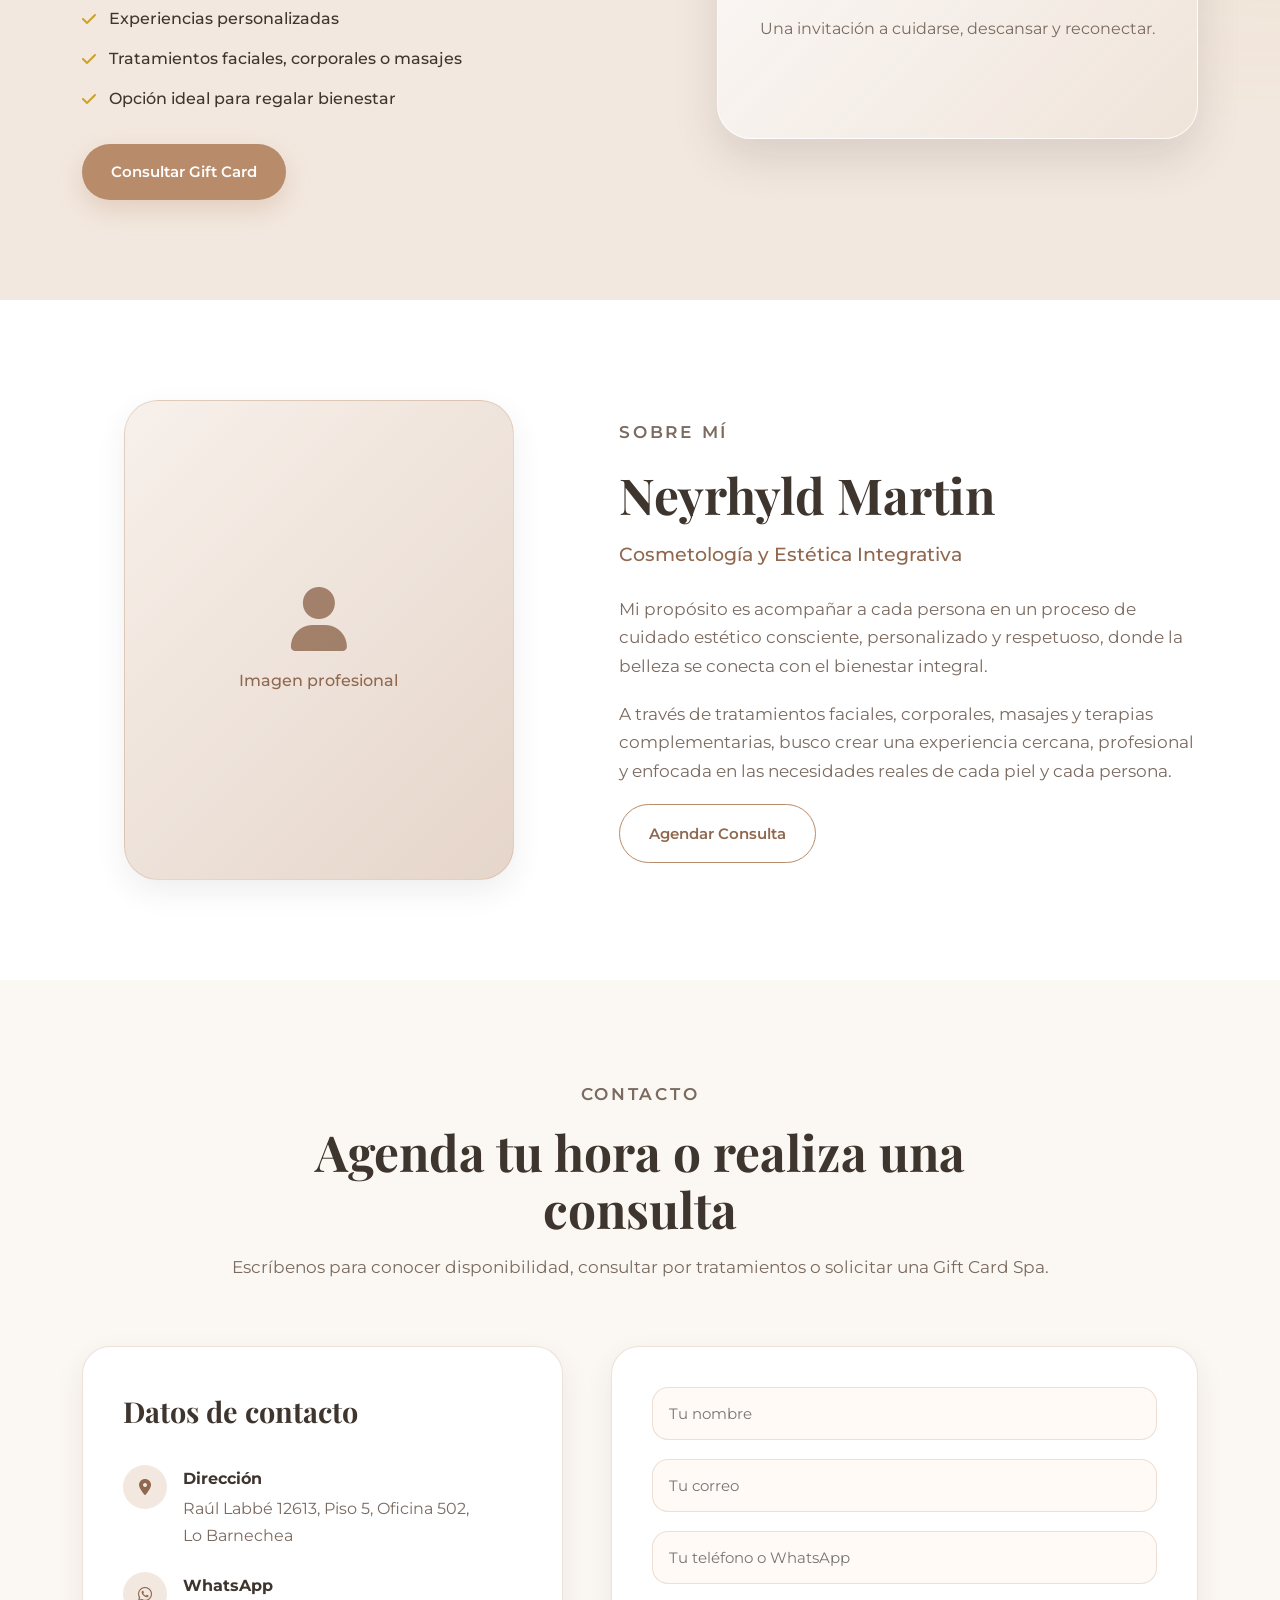
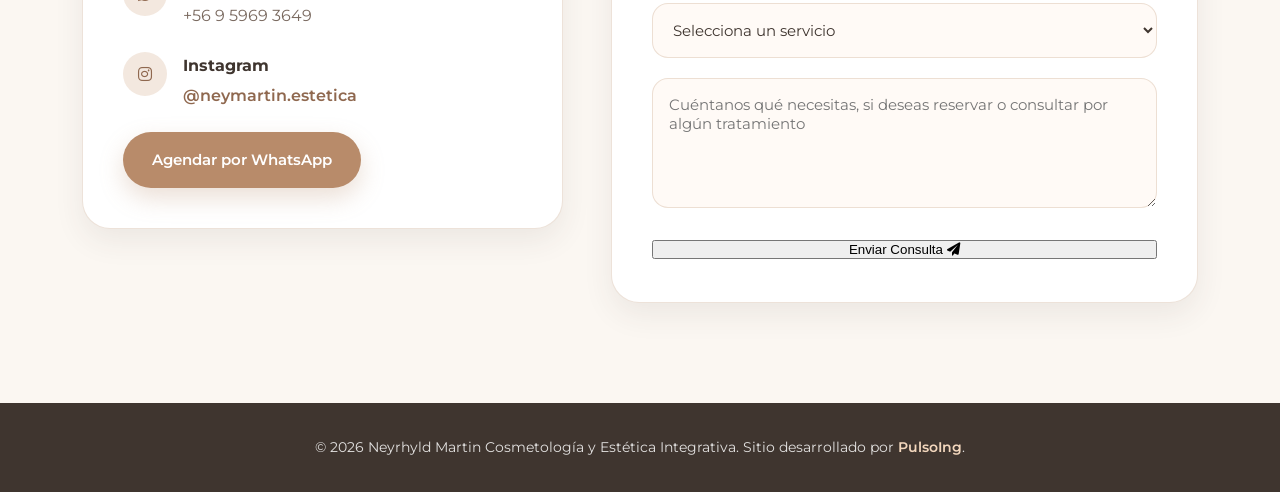
==== commit d3266427: "actualizar telefono" ====
--- a/index.html
+++ b/index.html
@@ -64,7 +64,7 @@
 
     <!-- WHATSAPP FLOAT -->
     <div class="whatsapp-float">
-        <a href="https://wa.me/56971268624?text=Hola%20Neyrhyld%2C%20quiero%20consultar%20por%20un%20tratamiento%20o%20reserva"
+        <a href="https://wa.me/56959693649?text=Hola%20Neyrhyld%2C%20quiero%20consultar%20por%20un%20tratamiento%20o%20reserva"
             target="_blank" aria-label="Contactar por WhatsApp">
             <i class="fab fa-whatsapp"></i>
         </a>
@@ -329,7 +329,7 @@
                         <i class="fab fa-whatsapp"></i>
                         <div>
                             <strong>WhatsApp</strong>
-                            <p>+56 9 7126 8624</p>
+                            <p>+56 9 5969 3649</p>
                         </div>
                     </div>
 
@@ -346,7 +346,7 @@
                         </div>
                     </div>
 
-                    <a href="https://wa.me/56971268624?text=Hola%20Neyrhyld%2C%20quiero%20agendar%20una%20hora"
+                    <a href="https://wa.me/56959693649?text=Hola%20Neyrhyld%2C%20quiero%20agendar%20una%20hora"
                         target="_blank" class="btn btn-primary">
                         Agendar por WhatsApp
                     </a>
